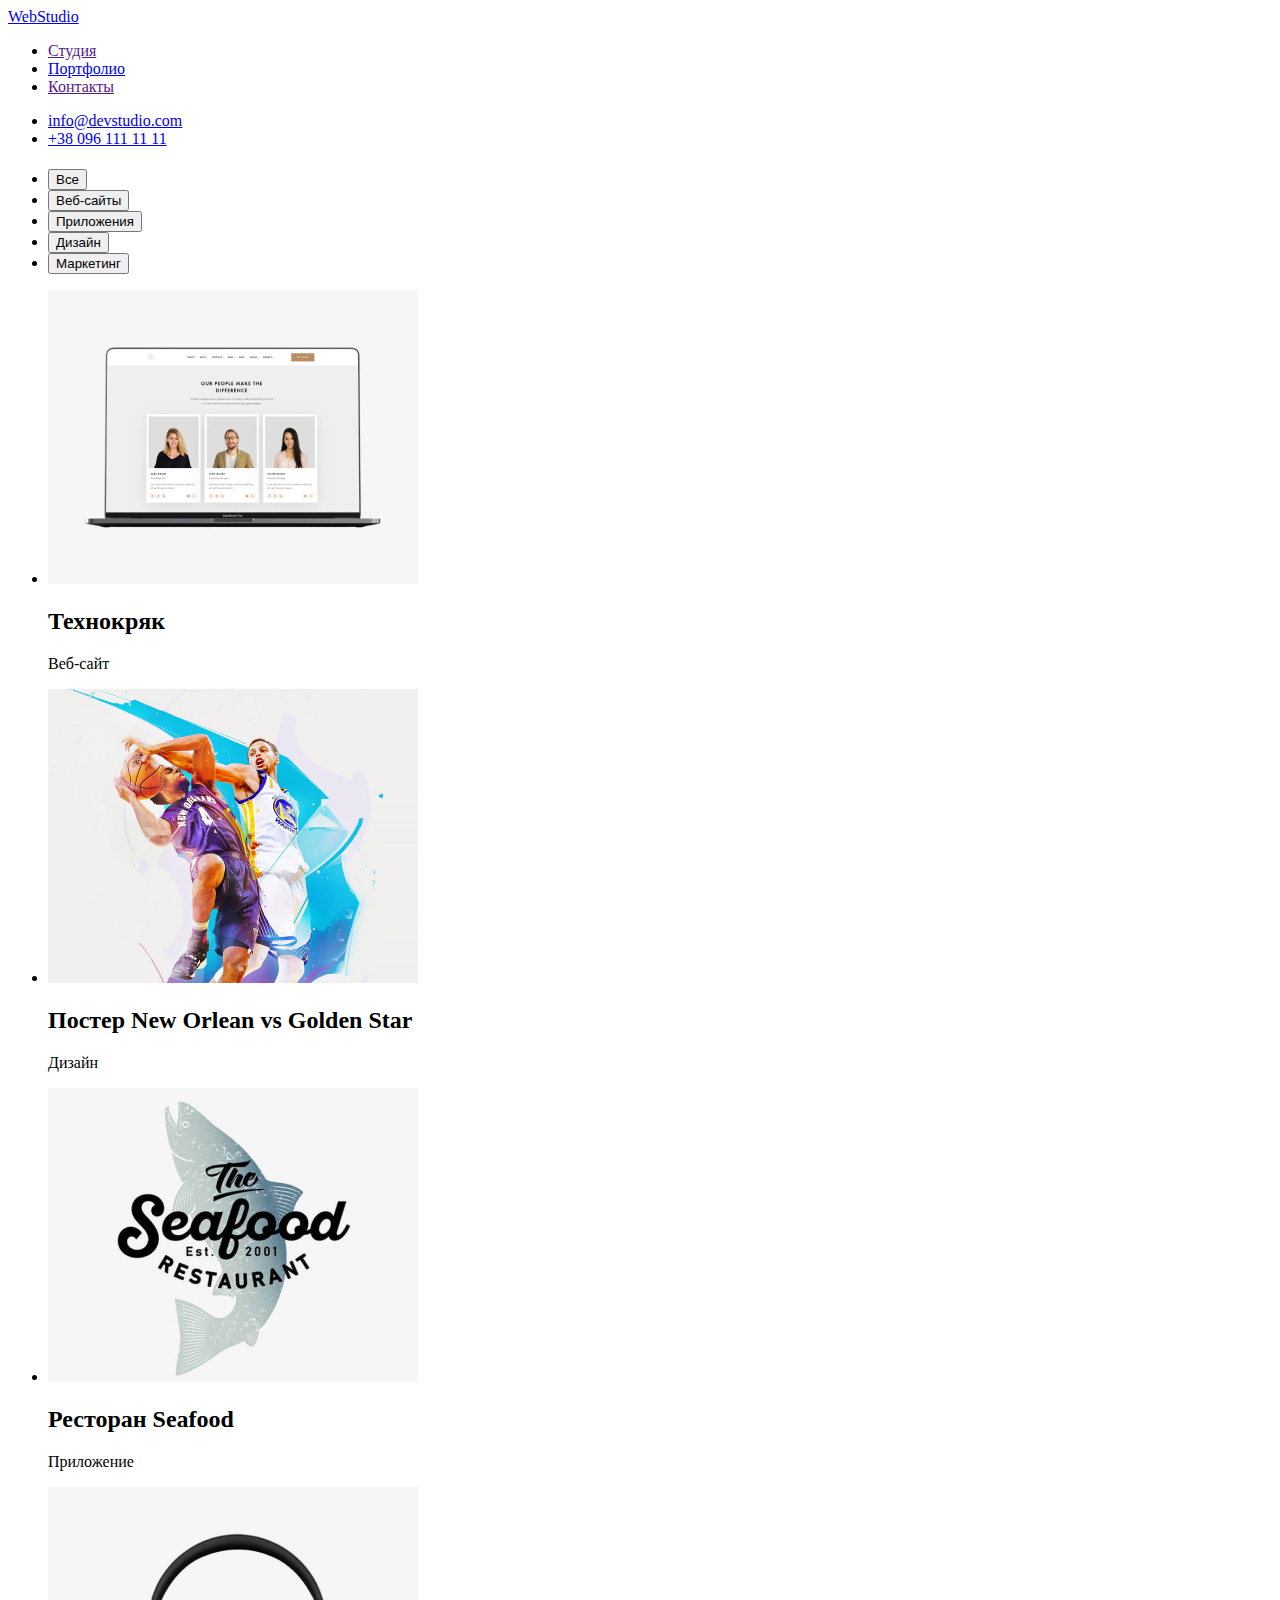
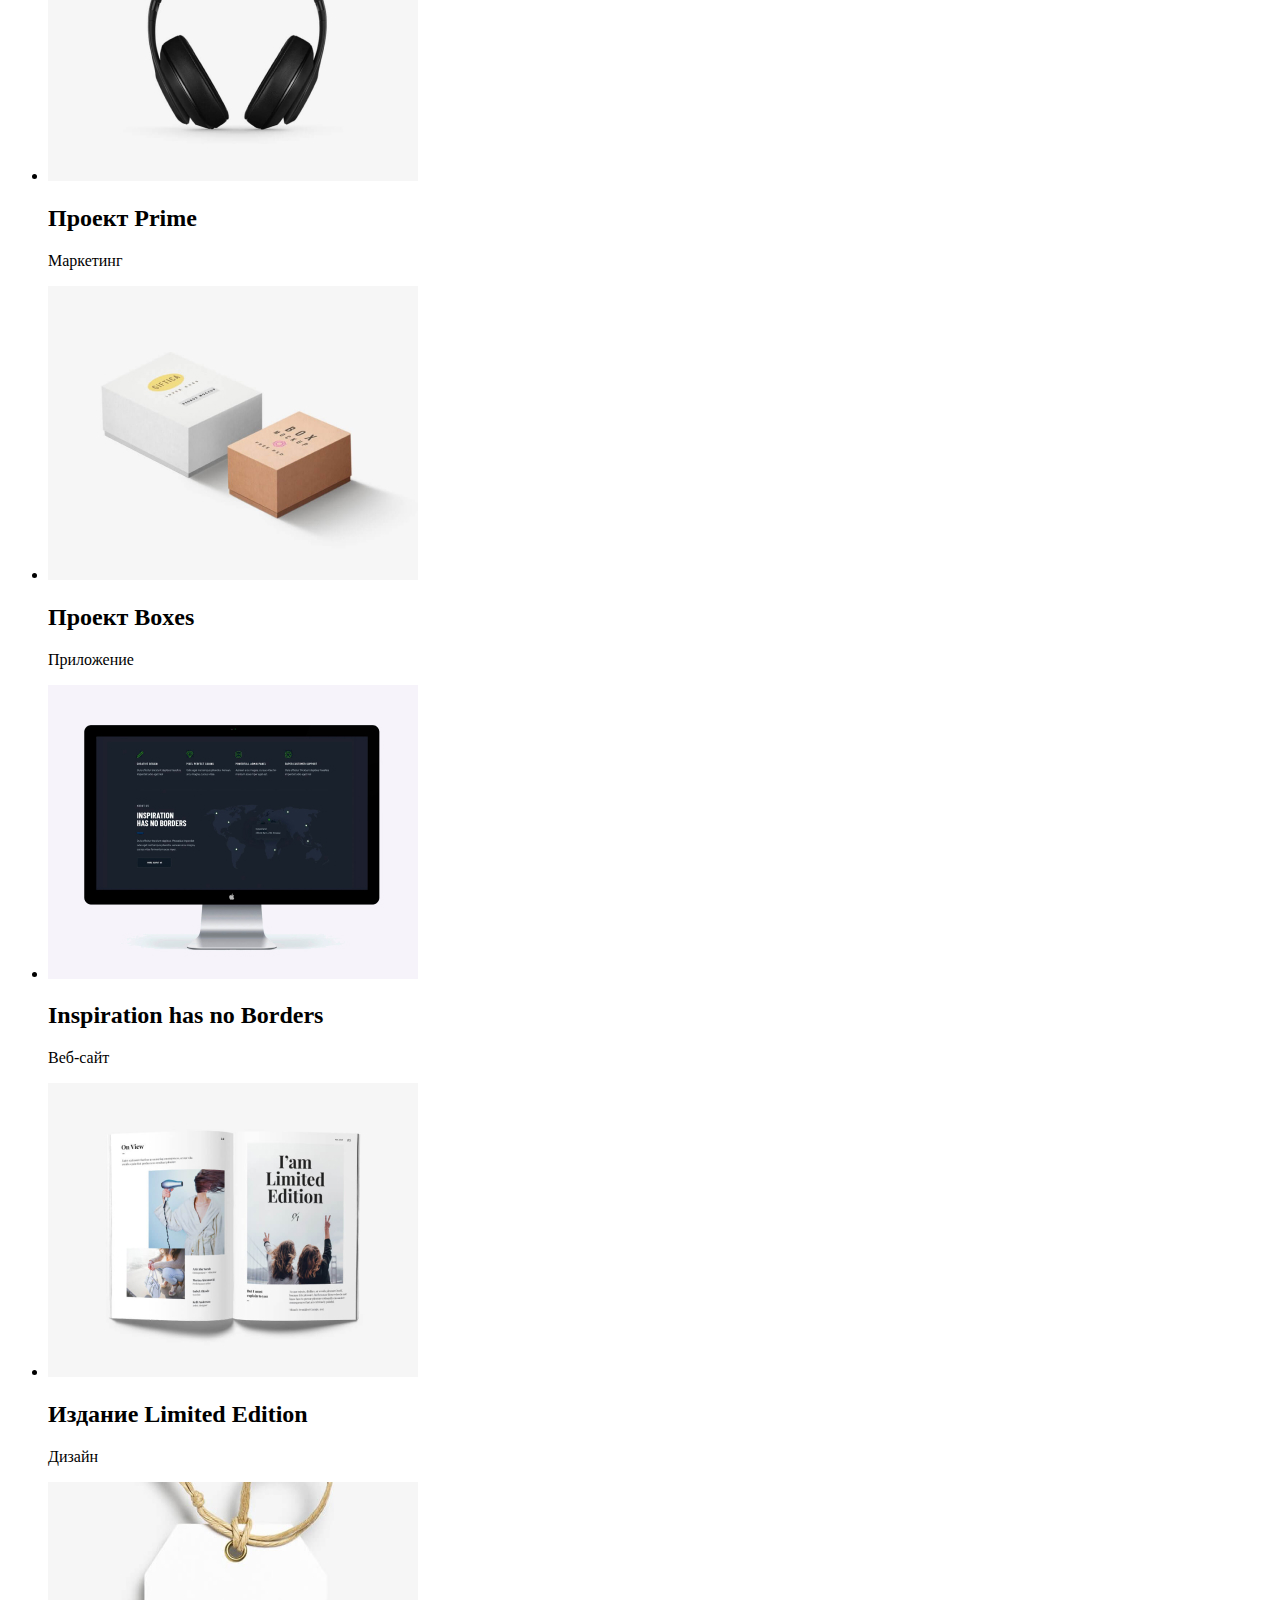
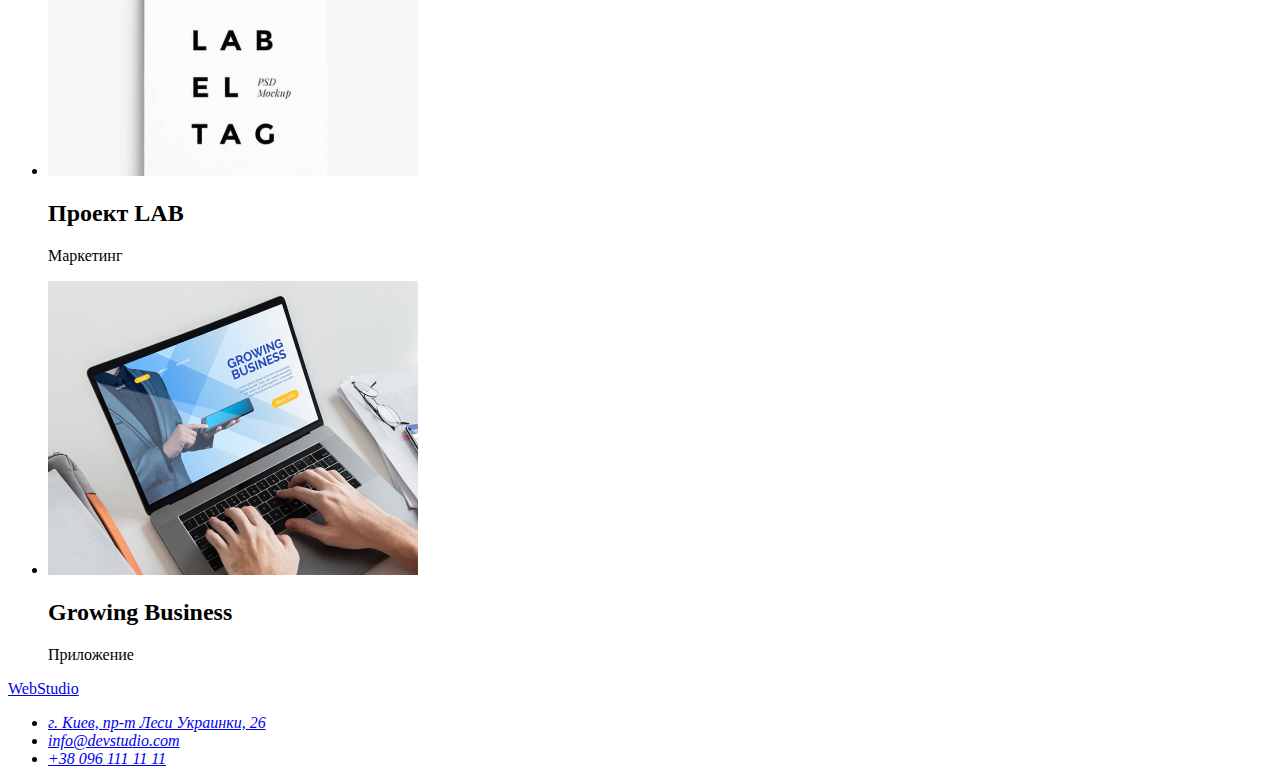
==== portfolio.html @ 703b5acc "index.html" ====
<!DOCTYPE html>
<html lang="en">
  <head>
    <meta charset="UTF-8" />
    <meta http-equiv="X-UA-Compatible" content="IE=edge" />
    <meta name="viewport" content="width=device-width, initial-scale=1.0" />
    <title>My progect</title>
    <link rel="preconnect" href="https://fonts.googleapis.com" />
    <link rel="preconnect" href="https://fonts.gstatic.com" crossorigin />
    <link
      href="https://fonts.googleapis.com/css2?family=Montserrat:wght@500&family=Roboto:ital,wght@1,700&display=swap"
      rel="stylesheet"
    />
    <link rel="stylesheet" href="../hw-02/css/styles.css" />
  </head>

  <body class="body-title">
    <header class="main-header">
      <a class="logo-image linc" href="../hw-01/index.html"
        ><span class="web-logo">Web</span>Studio</a
      >
      <nav class="main-nav">
        <ul class="menu list">
          <li class="menu-iten">
            <a class="menu-linc linc" href="">Студия</a>
          </li>
          <li class="menu-iten">
            <a class="menu-linc linc" href="../hw-02/portfolio.html"
              >Портфолио</a
            >
          </li>
          <li class="menu-iten">
            <a class="menu-linc linc" href="">Контакты</a>
          </li>
        </ul>
      </nav>
      <ul class="list">
        <li>
          <a class="email linc" href="mailto:info@devstudio.com"
            >info@devstudio.com</a
          >
        </li>
        <li>
          <a class="contakt-phone-namber linc" href="tel:+380961111111"
            >+38 096 111 11 11</a
          >
        </li>
      </ul>
    </header>

    <main>
      <h1></h1>
      <section>
        <ul class="list">
          <li>
            <a href=""
              ><button class="button-portfolio" type="button">Все</button></a
            >
          </li>
          <li>
            <a href=""
              ><button class="button-portfolio" type="button">
                Веб-сайты
              </button></a
            >
          </li>
          <li>
            <a href=""
              ><button class="button-portfolio" type="button">
                Приложения
              </button></a
            >
          </li>
          <li>
            <a href=""
              ><button class="button-portfolio" type="button">Дизайн</button></a
            >
          </li>
          <li>
            <a href=""
              ><button class="button-portfolio" type="button">
                Маркетинг
              </button></a
            >
          </li>
        </ul>
      </section>
      <section>
        <ul class="list">
          <li>
            <img src="./images/imgportfolio1.jpg" alt="texno-web" width="370" />

            <h2 class="suptitle-images">Технокряк</h2>

            <p class="description-suptitle">Веб-сайт</p>
          </li>
          <li>
            <img src="./images/imgportfolio2.jpg" alt="poster" width="370" />

            <h2 class="suptitle-images">Постер New Orlean vs Golden Star</h2>

            <p class="description-suptitle">Дизайн</p>
          </li>
          <li>
            <img src="./images/imgportfolio3.jpg" alt="seafood" width="370" />

            <h2 class="suptitle-images">Ресторан Seafood</h2>

            <p class="description-suptitle">Приложение</p>
          </li>
          <li>
            <img
              src="./images/imgportfolio4.jpg"
              alt="progect-prime"
              width="370"
            />

            <h2 class="suptitle-images">Проект Prime</h2>

            <p class="description-suptitle">Маркетинг</p>
          </li>
          <li>
            <img
              src="./images/imgportfolio5.jpg"
              alt="progect-boxws"
              width="370"
            />

            <h2 class="suptitle-images">Проект Boxes</h2>

            <p class="description-suptitle">Приложение</p>
          </li>
          <li>
            <img
              src="./images/imgportfolio6.jpg"
              alt="web-borders"
              width="370"
            />

            <h2 class="suptitle-images">Inspiration has no Borders</h2>

            <p class="description-suptitle">Веб-сайт</p>
          </li>
          <li>
            <img
              src="./images/imgportfolio7.jpg"
              alt="limited-edition"
              width="370"
            />

            <h2 class="suptitle-images">Издание Limited Edition</h2>

            <p class="description-suptitle">Дизайн</p>
          </li>
          <li>
            <img
              src="./images/imgportfolio8.jpg"
              alt="progect-lad"
              width="370"
            />

            <h2 class="suptitle-images">Проект LAB</h2>

            <p class="description-suptitle">Маркетинг</p>
          </li>
          <li>
            <img
              src="./images/imgportfolio9.jpg"
              alt="growing-business"
              width="370"
            />

            <h2 class="suptitle-images">Growing Business</h2>

            <p class="description-suptitle">Приложение</p>
          </li>
        </ul>
      </section>
    </main>

    <footer class="footer-title">
      <a class="logo-footer linc" href="./index.html"
        ><span class="web-logo">Web</span>Studio</a
      >
      <address>
        <ul class="list">
          <li>
            <a
              class="main-address linc"
              href="https://www.google.com/maps/place/%D0%B1%D1%83%D0%BB.+%D0%9B%D0%B5%D1%81%D0%B8+%D0%A3%D0%BA%D1%80%D0%B0%D0%B8%D0%BD%D0%BA%D0%B8,+26,+%D0%9A%D0%B8%D0%B5%D0%B2,+02000/@50.4265807,30.5383858,17z/data=!3m1!4b1!4m5!3m4!1s0x40d4cf0e033ecbe9:0x57a4dffefec77da0!8m2!3d50.4265807!4d30.5383858"
              >г. Киев, пр-т Леси Украинки, 26</a
            >
          </li>
          <li>
            <a class="enail-address linc" href="mailto:info@devstudio.com"
              >info@devstudio.com</a
            >
          </li>
          <li>
            <a class="phone-address linc" href="tel:+380961111111"
              >+38 096 111 11 11</a
            >
          </li>
        </ul>
      </address>
    </footer>
  </body>
</html>
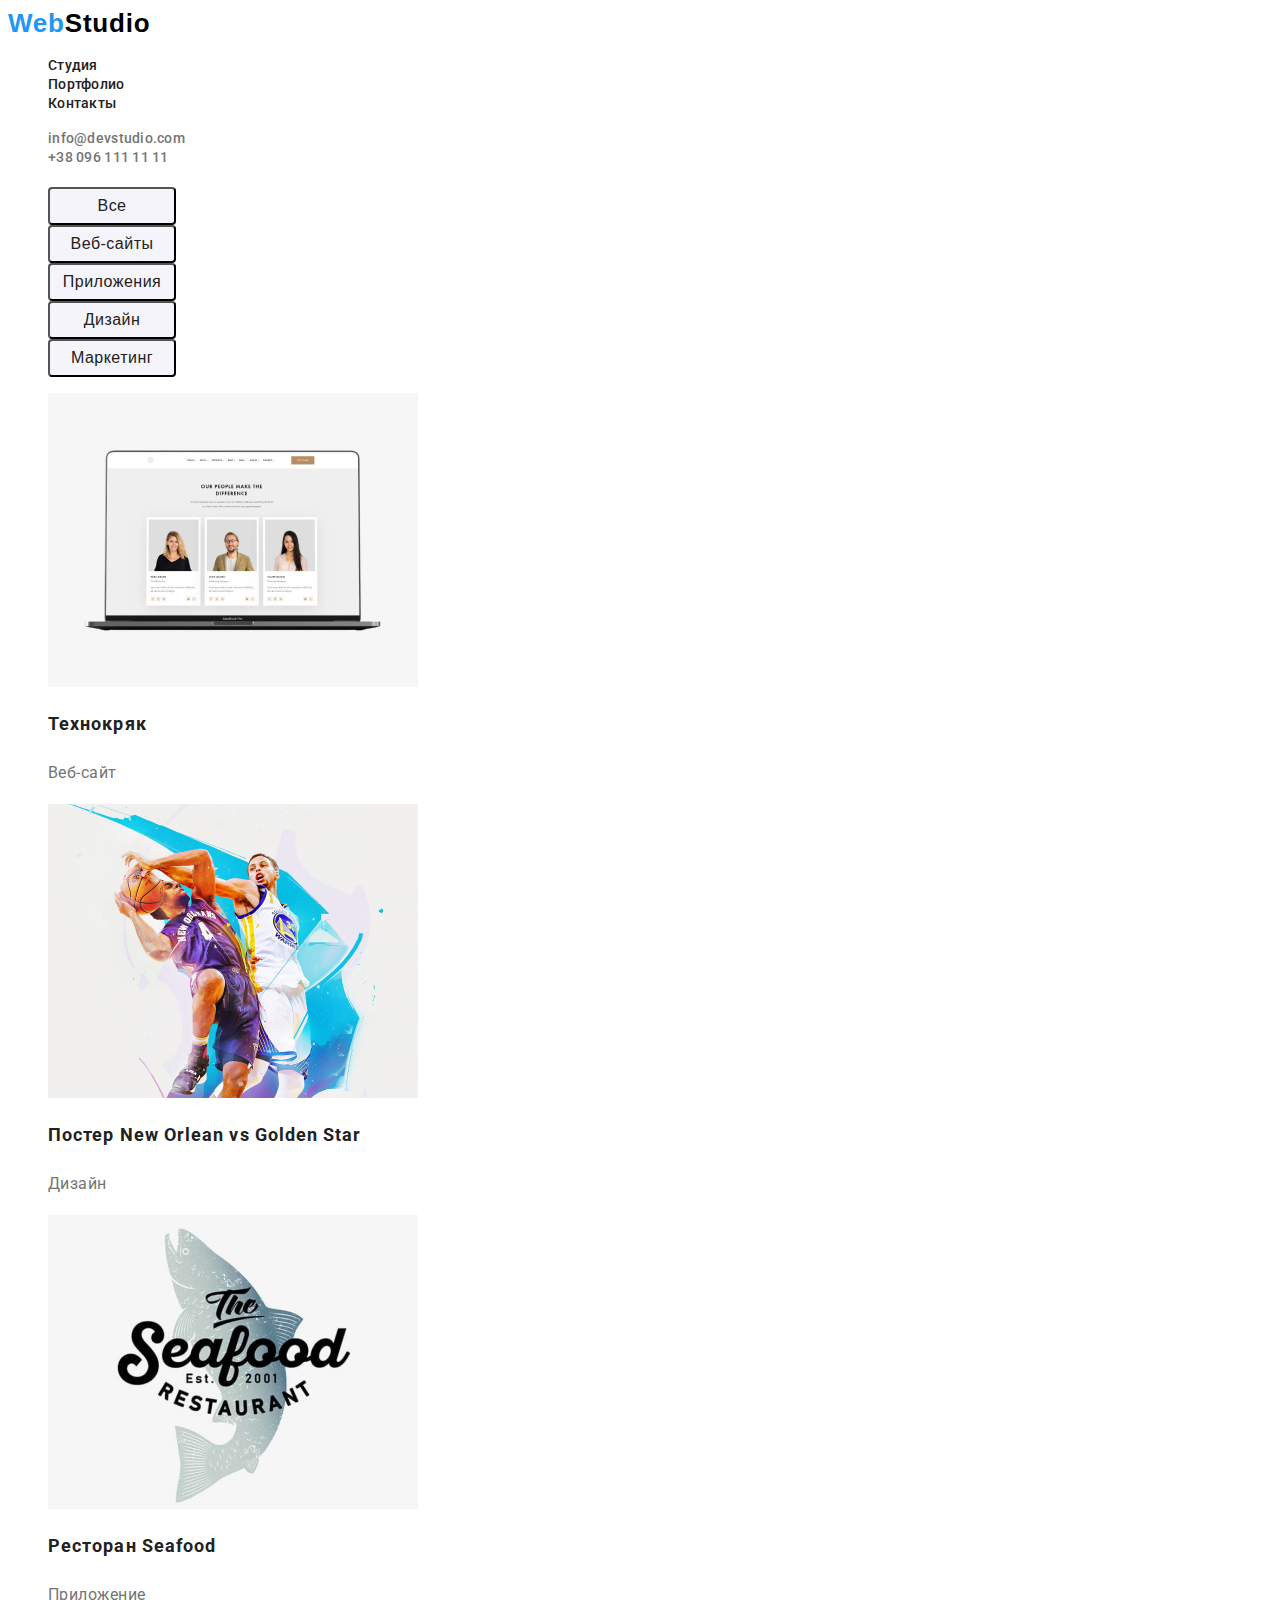
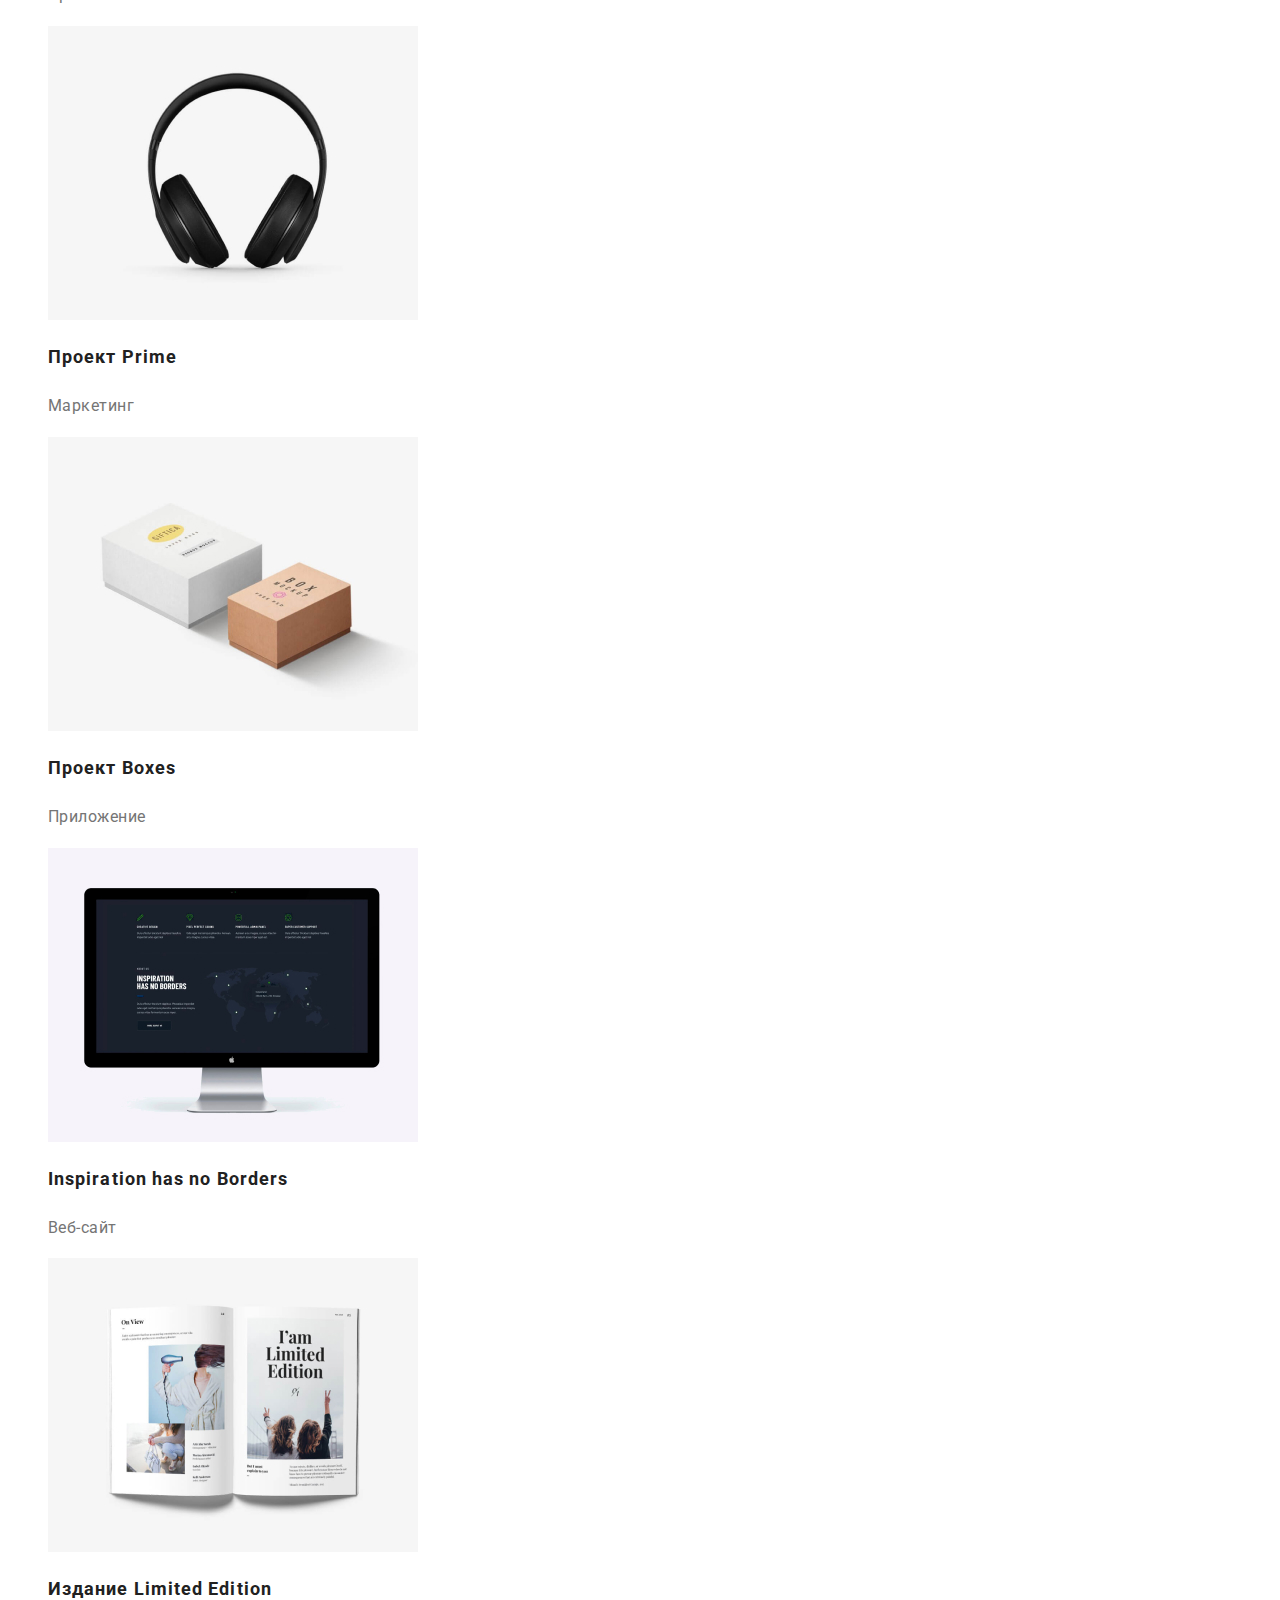
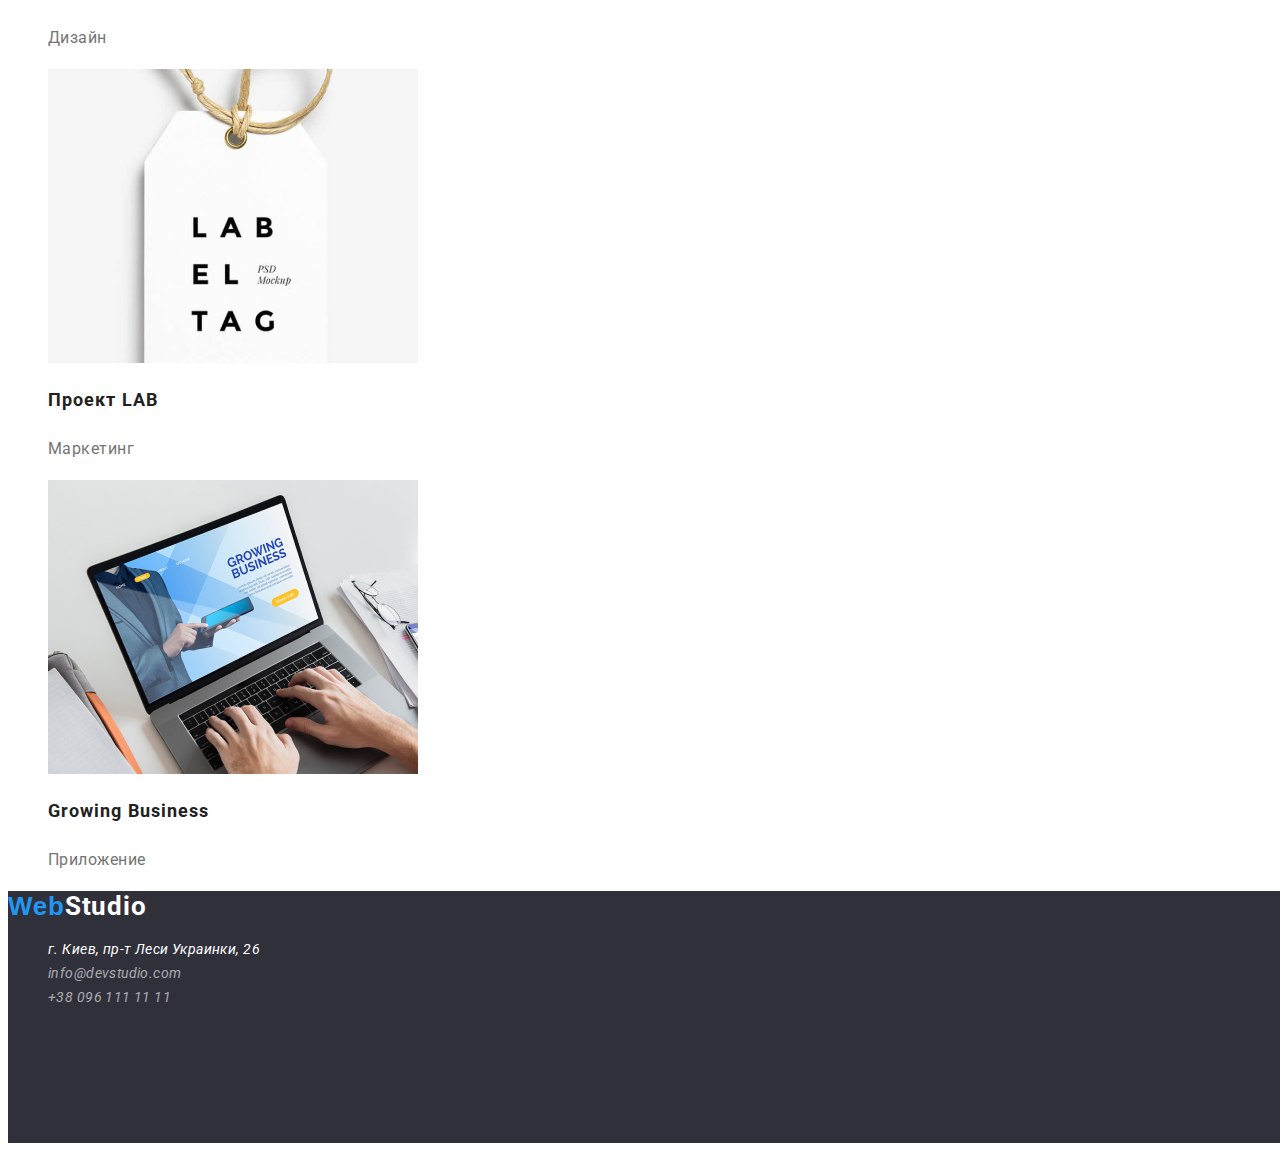
==== commit e8c3c95d: "index.html" ====
--- a/portfolio.html
+++ b/portfolio.html
@@ -11,7 +11,7 @@
       href="https://fonts.googleapis.com/css2?family=Montserrat:wght@500&family=Roboto:ital,wght@1,700&display=swap"
       rel="stylesheet"
     />
-    <link rel="stylesheet" href="../hw-02/css/styles.css" />
+    <link rel="stylesheet" href="./css/styles.css" />
   </head>
 
   <body class="body-title">
--- a/css/styles.css
+++ b/css/styles.css
@@ -0,0 +1,222 @@
+.body-title {
+  font-family: "Roboto";
+}
+.logo-image {
+  font-family: "Raleway", sans-serif;
+  font-weight: 700;
+  font-size: 26px;
+  line-height: 1.19;
+  letter-spacing: 0.03em;
+  color: #000000;
+}
+.web-logo {
+  font-family: "Raleway", sans-serif;
+  font-weight: 700;
+  font-size: 26px;
+  line-height: 1.19;
+  letter-spacing: 0.03em;
+  color: #2196f3;
+}
+.list {
+  list-style: none;
+}
+.linc {
+  text-decoration: none;
+}
+.menu-linc {
+  font-family: "Roboto", sans-serif;
+  font-weight: 500;
+  font-size: 14px;
+  line-height: 1.14;
+  letter-spacing: 0.02em;
+  color: #212121;
+}
+.menu-linc:hover,
+.menu-linc:focus {
+  color: #2196f3;
+}
+
+.email {
+  font-family: "Roboto", sans-serif;
+  font-weight: 500;
+  font-size: 14px;
+  line-height: 1.14;
+  letter-spacing: 0.02em;
+  color: #757575;
+}
+
+.email:hover,
+.email:focus {
+  color: #2196f3;
+}
+
+.contakt-phone-namber {
+  font-family: "Roboto", sans-serif;
+  font-weight: 500;
+  font-size: 14px;
+  line-height: 1.14;
+  letter-spacing: 0.02em;
+  color: #757575;
+}
+
+.contakt-phone-namber:hover,
+.contakt-phone-namber:focus {
+  color: #2196f3;
+}
+
+.hero {
+  background: #2f303a;
+}
+.hero-title {
+  font-family: "Roboto" sans-serif;
+  font-weight: 900;
+  font-size: 44px;
+  line-height: 1.36;
+  letter-spacing: 0.06em;
+  text-transform: uppercase;
+  color: #ffffff;
+}
+.button {
+  font-family: "Roboto" sans-serif;
+  font-weight: 700;
+  font-size: 16px;
+  line-height: 1.8;
+  display: flex;
+  align-items: center;
+  text-align: center;
+  letter-spacing: 0.06em;
+  color: #ffffff;
+}
+
+.modal-buttom {
+  background: #2196f3;
+  cursor: pointer;
+}
+.main-title {
+  font-family: "Roboto" sans-serif;
+  font-style: normal;
+  font-weight: 700;
+  font-size: 14px;
+  line-height: 1.14;
+  letter-spacing: 0.03em;
+  text-transform: uppercase;
+  color: #212121;
+}
+.sud-title {
+  font-family: "Roboto" sans-serif;
+  font-style: normal;
+  font-weight: 400;
+  font-size: 14px;
+  line-height: 1.7;
+  letter-spacing: 0.03em;
+  color: #757575;
+}
+.pages-title {
+  font-family: "Roboto" sans-serif;
+  font-weight: 700;
+  font-size: 36px;
+  line-height: 1.16;
+  letter-spacing: 0.03em;
+  color: #212121;
+}
+
+.name {
+  font-family: "Roboto" sans-serif;
+  font-weight: 500;
+  font-size: 16px;
+  line-height: 1.18;
+  letter-spacing: 0.03em;
+  color: #212121;
+}
+
+.sub-name {
+  font-family: "Roboto";
+  font-weight: 400;
+  font-size: 16px;
+  line-height: 1.8;
+  letter-spacing: 0.03em;
+  color: #757575;
+}
+.logo-footer {
+  font-family: "Raleway" sans-serif;
+  font-weight: 700;
+  font-size: 26px;
+  line-height: 1.19;
+  letter-spacing: 0.03em;
+  color: #ffffff;
+}
+.footer-title {
+  width: 1600px;
+  height: 252px;
+  left: 0px;
+  top: 2097px;
+
+  background: #2f303a;
+}
+
+.main-address {
+  font-family: "Roboto" sans-serif;
+  font-weight: 400;
+  font-size: 14px;
+  line-height: 1.71;
+  letter-spacing: 0.03em;
+  color: #ffffff;
+}
+
+.enail-address {
+  font-family: "Roboto" sans-serif;
+  font-weight: 400;
+  font-size: 14px;
+  line-height: 1.71;
+  letter-spacing: 0.03em;
+  color: rgba(255, 255, 255, 0.6);
+}
+.phone-address {
+  font-family: "Roboto" sans-serif;
+  font-weight: 400;
+  font-size: 14px;
+  line-height: 1.71;
+  letter-spacing: 0.03em;
+  color: rgba(255, 255, 255, 0.6);
+}
+/*portfolio*/
+
+.button-portfolio {
+  width: 128px;
+  height: 38px;
+  left: 576px;
+  top: 174px;
+  background: #f5f4fa;
+  border-radius: 4px;
+
+  font-family: "Roboto" sans-serif;
+  font-weight: 500;
+  font-size: 16px;
+  line-height: 1.62;
+  text-align: center;
+  letter-spacing: 0.03em;
+  color: #212121;
+}
+.button-portfolio:hover,
+.button-portfolio:focus {
+  background: #2196f3;
+  color: #ffffff;
+}
+
+.suptitle-images {
+  font-family: "Roboto" sans-serif;
+  font-weight: 700;
+  font-size: 18px;
+  line-height: 2;
+  letter-spacing: 0.06em;
+  color: #212121;
+}
+.description-suptitle {
+  font-family: "Roboto" sans-serif;
+
+  font-weight: 400;
+  font-size: 16px;
+  line-height: 1.87;
+  letter-spacing: 0.03em;
+  color: #757575;
+}
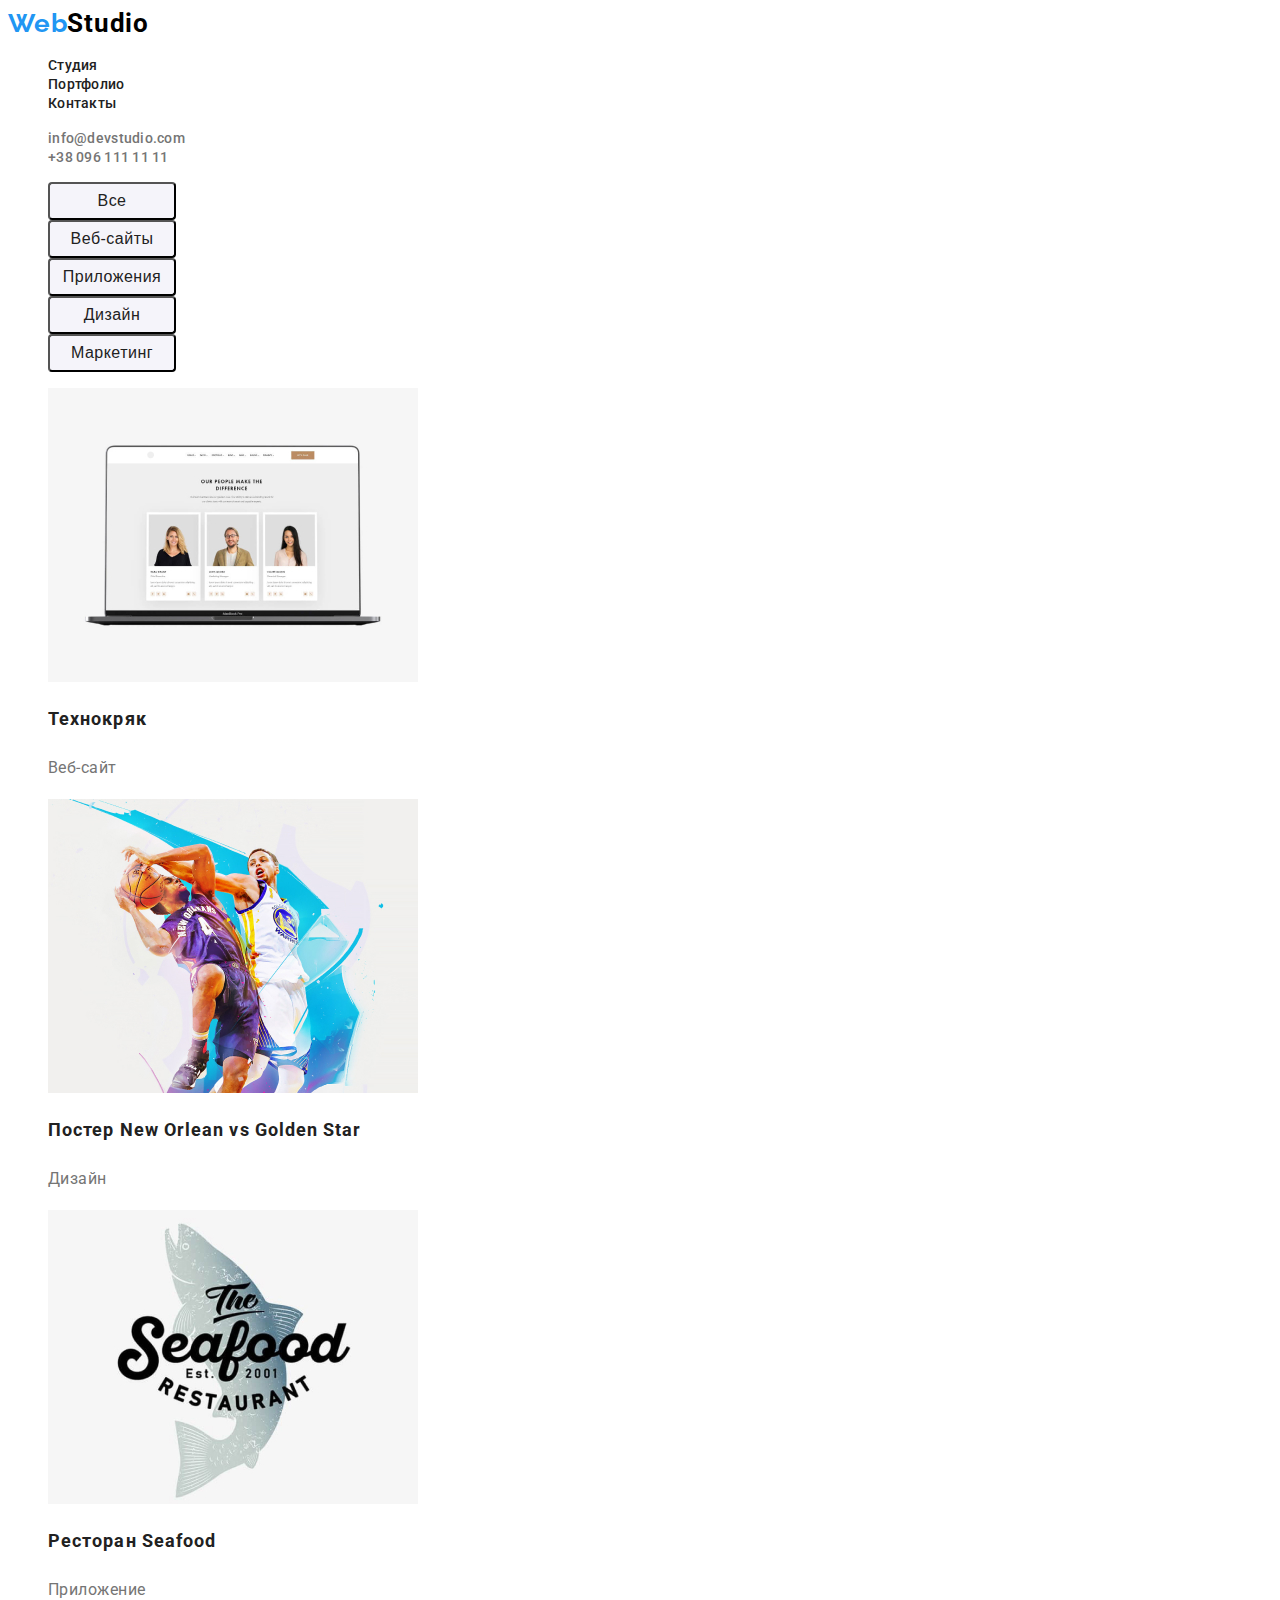
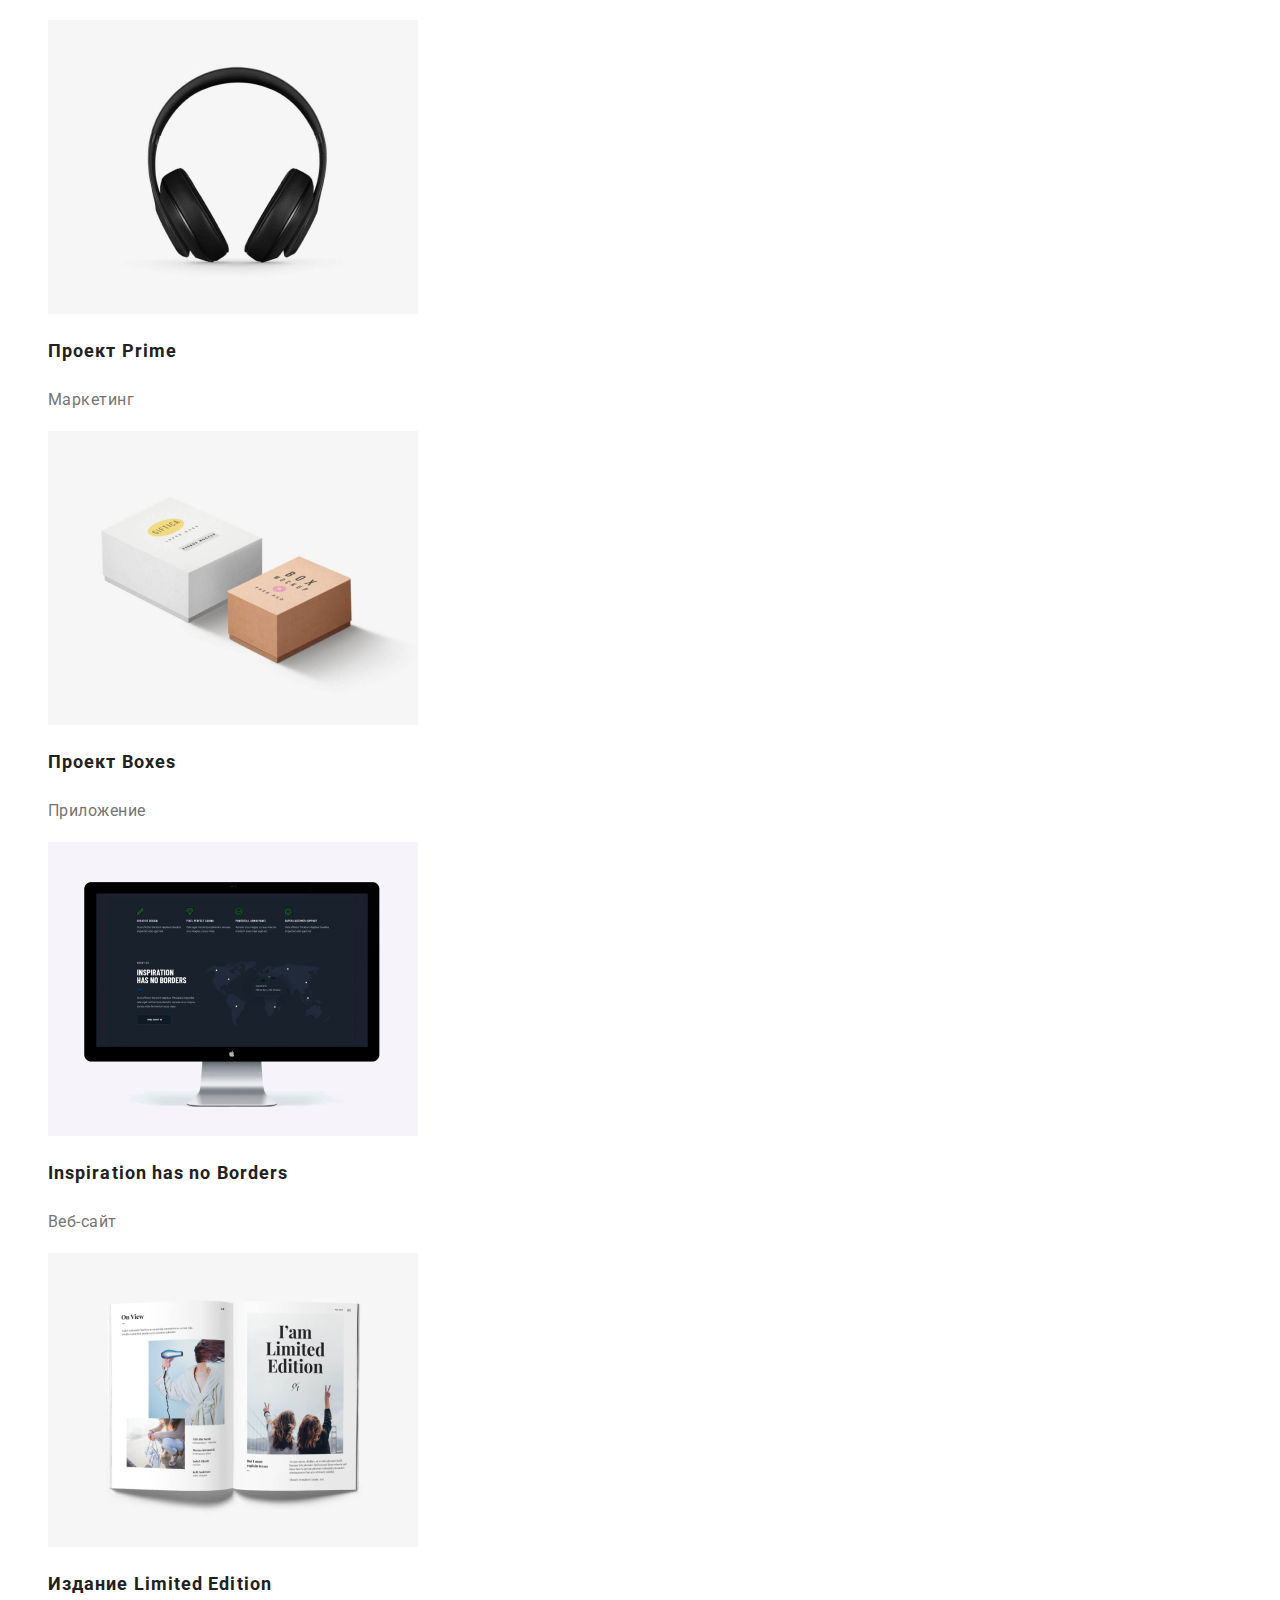
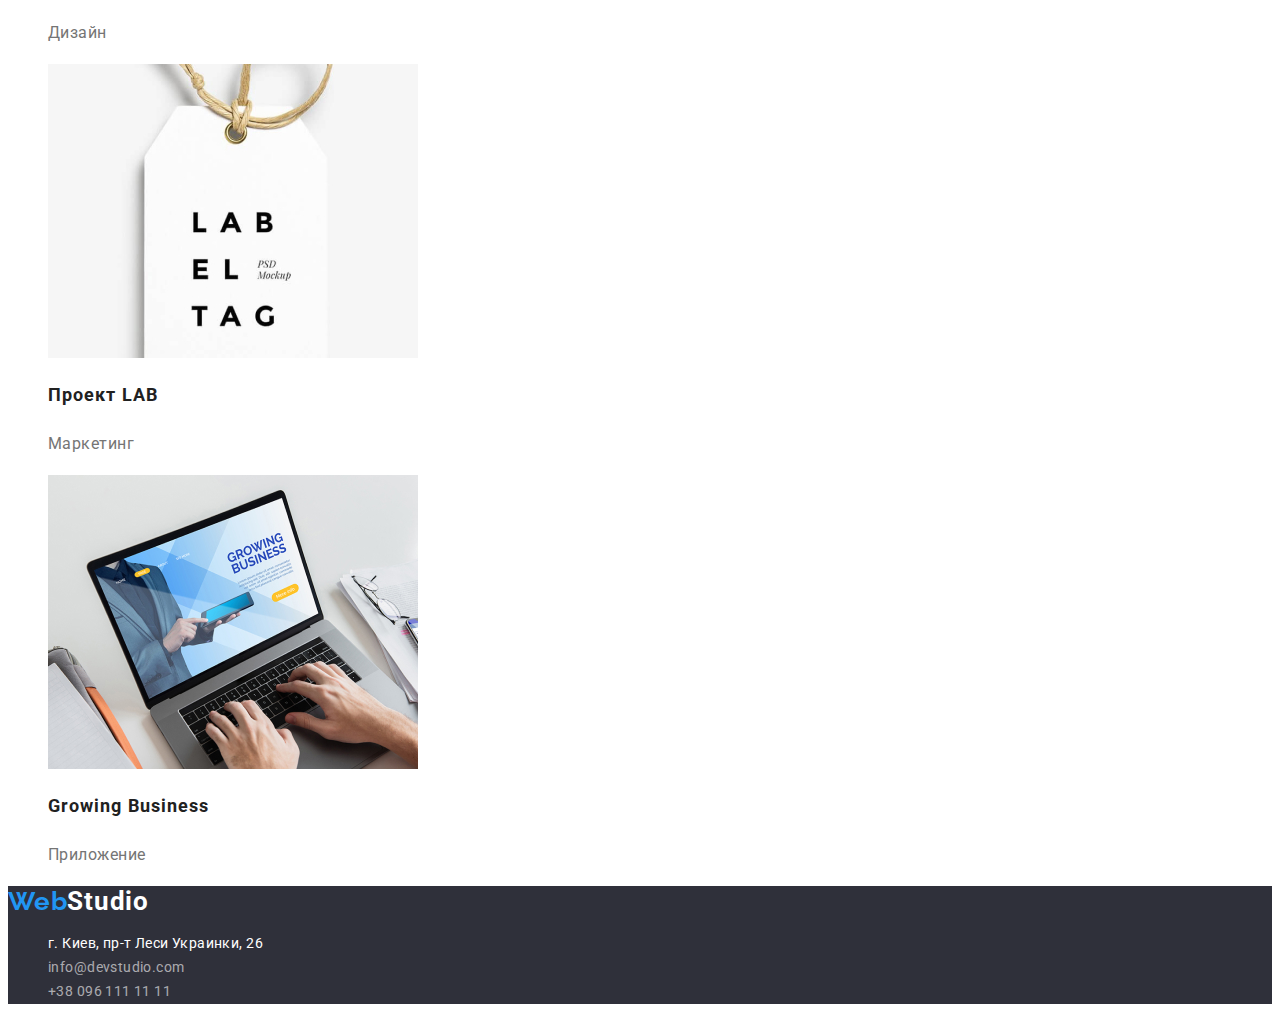
==== commit 2aaec548: "dz-2" ====
--- a/portfolio.html
+++ b/portfolio.html
@@ -8,7 +8,7 @@
     <link rel="preconnect" href="https://fonts.googleapis.com" />
     <link rel="preconnect" href="https://fonts.gstatic.com" crossorigin />
     <link
-      href="https://fonts.googleapis.com/css2?family=Montserrat:wght@500&family=Roboto:ital,wght@1,700&display=swap"
+      href="https://fonts.googleapis.com/css2?family=Raleway:wght@700&family=Roboto:wght@400;500;700;900&display=swap"
       rel="stylesheet"
     />
     <link rel="stylesheet" href="./css/styles.css" />
@@ -16,7 +16,7 @@
 
   <body class="body-title">
     <header class="main-header">
-      <a class="logo-image linc" href="../hw-01/index.html"
+      <a class="logo-image linc" href="index.html"
         ><span class="web-logo">Web</span>Studio</a
       >
       <nav class="main-nav">
@@ -49,43 +49,26 @@
     </header>
 
     <main>
-      <h1></h1>
+      <h1 hidden>123</h1>
       <section>
         <ul class="list">
           <li>
-            <a href=""
-              ><button class="button-portfolio" type="button">Все</button></a
-            >
+            <button class="button-portfolio" type="button">Все</button>
           </li>
           <li>
-            <a href=""
-              ><button class="button-portfolio" type="button">
-                Веб-сайты
-              </button></a
-            >
+            <button class="button-portfolio" type="button">Веб-сайты</button>
           </li>
           <li>
-            <a href=""
-              ><button class="button-portfolio" type="button">
-                Приложения
-              </button></a
-            >
+            <button class="button-portfolio" type="button">Приложения</button>
           </li>
           <li>
-            <a href=""
-              ><button class="button-portfolio" type="button">Дизайн</button></a
-            >
+            <button class="button-portfolio" type="button">Дизайн</button>
           </li>
           <li>
-            <a href=""
-              ><button class="button-portfolio" type="button">
-                Маркетинг
-              </button></a
-            >
+            <button class="button-portfolio" type="button">Маркетинг</button>
           </li>
         </ul>
-      </section>
-      <section>
+
         <ul class="list">
           <li>
             <img src="./images/imgportfolio1.jpg" alt="texno-web" width="370" />
@@ -179,10 +162,10 @@
     </main>
 
     <footer class="footer-title">
-      <a class="logo-footer linc" href="./index.html"
+      <a class="logo-footer linc" href="index.html"
         ><span class="web-logo">Web</span>Studio</a
       >
-      <address>
+      <address class="address-list">
         <ul class="list">
           <li>
             <a
--- a/css/styles.css
+++ b/css/styles.css
@@ -1,21 +1,34 @@
+:root {
+  --main-font: "Roboto", sans-serif;
+  --secondary-font: "Raleway", sans-serif;
+  --main-text: #212121;
+  --secondary-text: #757575;
+  --logo-text: #000000;
+  --sectional-color: #2f303a;
+  --hover-btn-color: #2196f3;
+  --secondary-color: #ffffff;
+  --color-phone-email: rgba(255, 255, 255, 0.6);
+  --btn-color-nav: #f5f4fa;
+}
+
 .body-title {
-  font-family: "Roboto";
+  font-family: var(--main-font);
+  color: var(--main-text);
 }
 .logo-image {
-  font-family: "Raleway", sans-serif;
   font-weight: 700;
   font-size: 26px;
   line-height: 1.19;
   letter-spacing: 0.03em;
-  color: #000000;
+  color: var(--logo-text);
 }
 .web-logo {
-  font-family: "Raleway", sans-serif;
+  font-family: var(--secondary-font);
   font-weight: 700;
   font-size: 26px;
   line-height: 1.19;
   letter-spacing: 0.03em;
-  color: #2196f3;
+  color: var(--hover-btn-color);
 }
 .list {
   list-style: none;
@@ -24,60 +37,55 @@
   text-decoration: none;
 }
 .menu-linc {
-  font-family: "Roboto", sans-serif;
   font-weight: 500;
   font-size: 14px;
   line-height: 1.14;
   letter-spacing: 0.02em;
-  color: #212121;
+  color: var(--main-text);
 }
 .menu-linc:hover,
 .menu-linc:focus {
-  color: #2196f3;
+  color: var(--hover-btn-color);
 }
 
 .email {
-  font-family: "Roboto", sans-serif;
   font-weight: 500;
   font-size: 14px;
   line-height: 1.14;
   letter-spacing: 0.02em;
-  color: #757575;
+  color: var(--secondary-text);
 }
 
 .email:hover,
 .email:focus {
-  color: #2196f3;
+  color: var(--hover-btn-color);
 }
 
 .contakt-phone-namber {
-  font-family: "Roboto", sans-serif;
   font-weight: 500;
   font-size: 14px;
   line-height: 1.14;
   letter-spacing: 0.02em;
-  color: #757575;
+  color: var(--secondary-text);
 }
 
 .contakt-phone-namber:hover,
 .contakt-phone-namber:focus {
-  color: #2196f3;
+  color: var(--hover-btn-color);
 }
 
 .hero {
-  background: #2f303a;
+  background: var(--sectional-color);
 }
 .hero-title {
-  font-family: "Roboto" sans-serif;
   font-weight: 900;
   font-size: 44px;
   line-height: 1.36;
   letter-spacing: 0.06em;
   text-transform: uppercase;
-  color: #ffffff;
+  color: var(--secondary-color);
 }
 .button {
-  font-family: "Roboto" sans-serif;
   font-weight: 700;
   font-size: 16px;
   line-height: 1.8;
@@ -85,99 +93,82 @@
   align-items: center;
   text-align: center;
   letter-spacing: 0.06em;
-  color: #ffffff;
+  color: var(--secondary-color);
 }
 
 .modal-buttom {
-  background: #2196f3;
+  background: var(--hover-btn-color);
   cursor: pointer;
 }
 .main-title {
-  font-family: "Roboto" sans-serif;
-  font-style: normal;
   font-weight: 700;
   font-size: 14px;
   line-height: 1.14;
   letter-spacing: 0.03em;
   text-transform: uppercase;
-  color: #212121;
+  color: var(--main-text);
 }
 .sud-title {
-  font-family: "Roboto" sans-serif;
-  font-style: normal;
   font-weight: 400;
   font-size: 14px;
   line-height: 1.7;
   letter-spacing: 0.03em;
-  color: #757575;
+  color: var(--secondary-text);
 }
 .pages-title {
-  font-family: "Roboto" sans-serif;
   font-weight: 700;
   font-size: 36px;
   line-height: 1.16;
   letter-spacing: 0.03em;
-  color: #212121;
+  color: var(--main-text);
 }
 
 .name {
-  font-family: "Roboto" sans-serif;
   font-weight: 500;
   font-size: 16px;
   line-height: 1.18;
   letter-spacing: 0.03em;
-  color: #212121;
+  color: var(--main-text);
 }
 
 .sub-name {
-  font-family: "Roboto";
   font-weight: 400;
   font-size: 16px;
   line-height: 1.8;
   letter-spacing: 0.03em;
-  color: #757575;
+  color: var(--secondary-text);
 }
 .logo-footer {
-  font-family: "Raleway" sans-serif;
   font-weight: 700;
   font-size: 26px;
   line-height: 1.19;
   letter-spacing: 0.03em;
-  color: #ffffff;
+  color: var(--secondary-color);
 }
 .footer-title {
-  width: 1600px;
-  height: 252px;
-  left: 0px;
-  top: 2097px;
-
-  background: #2f303a;
+  background: var(--sectional-color);
 }
 
 .main-address {
-  font-family: "Roboto" sans-serif;
-  font-weight: 400;
   font-size: 14px;
   line-height: 1.71;
   letter-spacing: 0.03em;
-  color: #ffffff;
+  color: var(--secondary-color);
 }
 
 .enail-address {
-  font-family: "Roboto" sans-serif;
   font-weight: 400;
   font-size: 14px;
   line-height: 1.71;
   letter-spacing: 0.03em;
-  color: rgba(255, 255, 255, 0.6);
+  color: var(--color-phone-email);
 }
 .phone-address {
-  font-family: "Roboto" sans-serif;
   font-weight: 400;
   font-size: 14px;
   line-height: 1.71;
   letter-spacing: 0.03em;
-  color: rgba(255, 255, 255, 0.6);
+  color: var(--color-phone-email);
 }
 /*portfolio*/
 
@@ -186,37 +177,38 @@
   height: 38px;
   left: 576px;
   top: 174px;
-  background: #f5f4fa;
+  background: var(--btn-color-nav);
   border-radius: 4px;
-
-  font-family: "Roboto" sans-serif;
+  cursor: pointer;
+
   font-weight: 500;
   font-size: 16px;
   line-height: 1.62;
   text-align: center;
   letter-spacing: 0.03em;
-  color: #212121;
+  color: var(--main-text);
 }
 .button-portfolio:hover,
 .button-portfolio:focus {
-  background: #2196f3;
-  color: #ffffff;
+  background: var(--hover-btn-color);
+  color: var(--secondary-color);
 }
 
 .suptitle-images {
-  font-family: "Roboto" sans-serif;
   font-weight: 700;
   font-size: 18px;
   line-height: 2;
   letter-spacing: 0.06em;
-  color: #212121;
+  color: var(--main-text);
 }
 .description-suptitle {
-  font-family: "Roboto" sans-serif;
-
   font-weight: 400;
   font-size: 16px;
   line-height: 1.87;
   letter-spacing: 0.03em;
-  color: #757575;
-}
+  color: var(--secondary-text);
+}
+.address-list{
+ 
+  font-style: normal;
+}